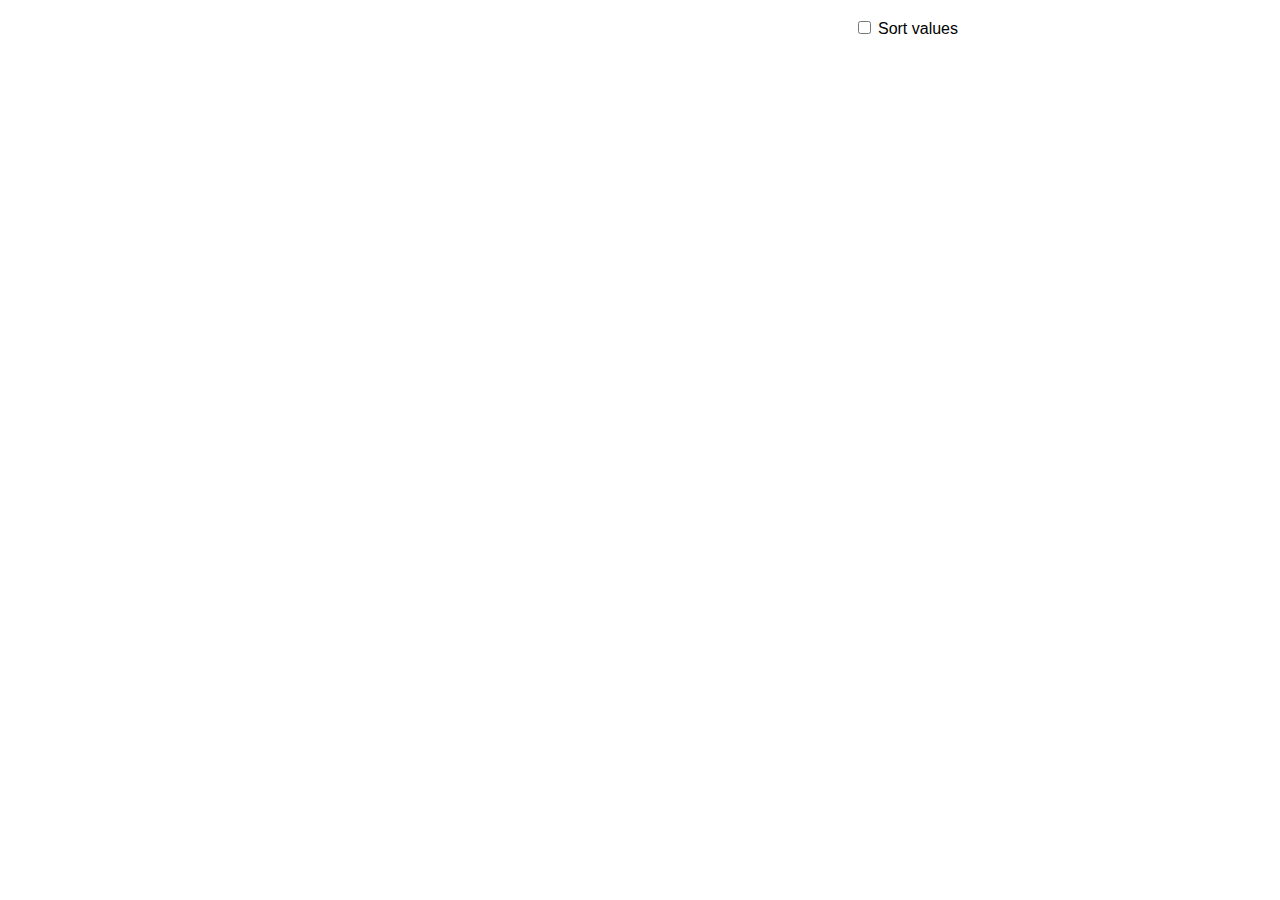
==== DiskAnalyst/Charts/barchart.html @ b461af43 "Bar chart work in progress" ====
<!DOCTYPE html>
<html>
  <head>
    <meta charset="utf-8">
    <title>Bar Chart</title>
    <link rel="stylesheet" type="text/css" href="barchart.css"/>
    <script src="d3.v3.min.js"></script>
  </head>
  <body>
    <div id="main">
      <label><input type="checkbox"> Sort values</label>
    </div>
    <script type="text/javascript" src="barchart.js"></script>
  </body>
</html>
---- DiskAnalyst/Charts/barchart.css ----
body {
  font-family: "Helvetica Neue", Helvetica, Arial, sans-serif;
  position: relative;
  width: 960px;
}

.axis text {
  font: 10px sans-serif;
}

.axis path,
.axis line {
  fill: none;
  stroke: #000;
  shape-rendering: crispEdges;
}

.bar {
  fill: steelblue;
  fill-opacity: .9;
}

.x.axis path {
  display: none;
}

label {
  position: absolute;
  top: 10px;
  right: 10px;
}
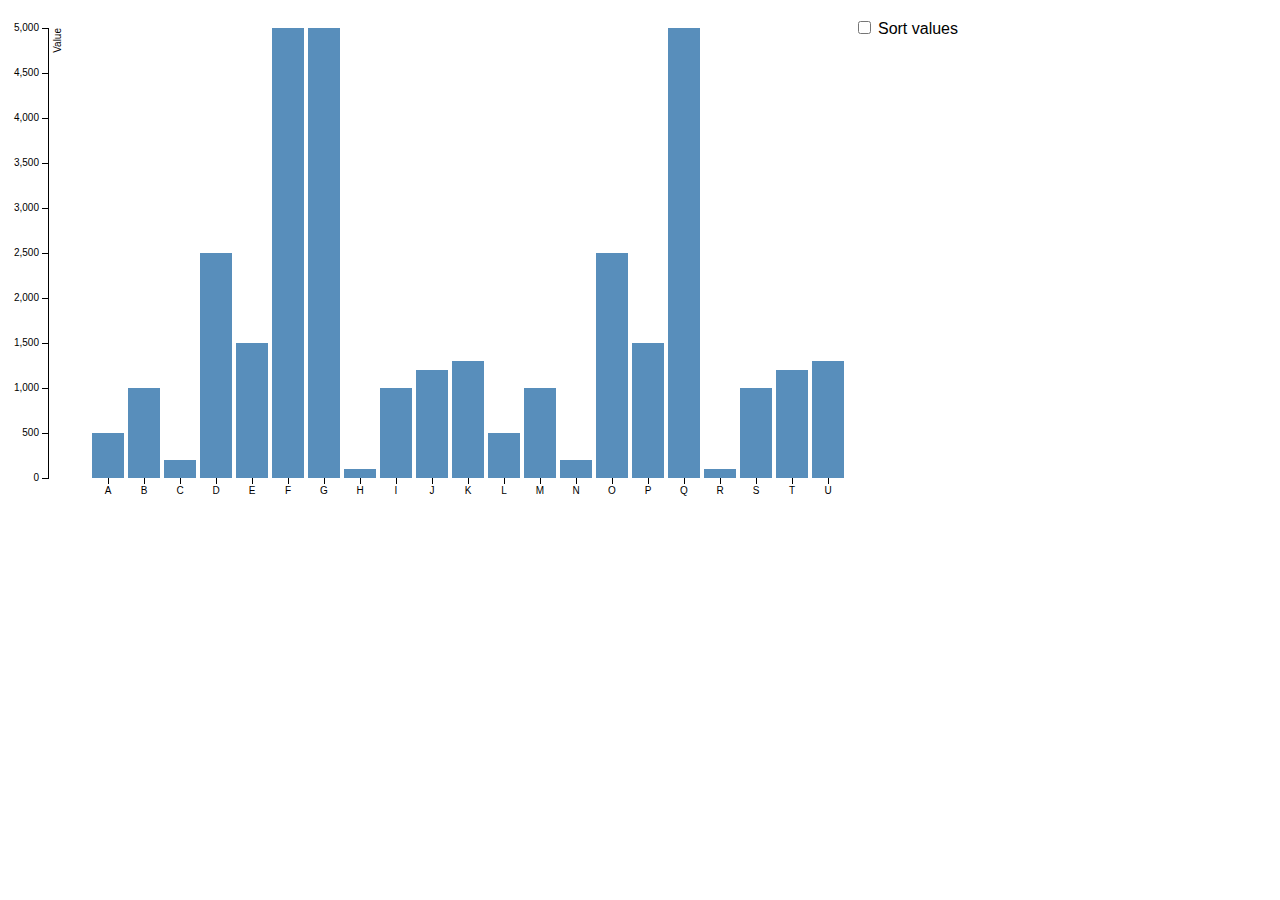
==== commit 70689c31: "Statstics Initial" ====
--- a/DiskAnalyst/Charts/barchart.html
+++ b/DiskAnalyst/Charts/barchart.html
@@ -7,9 +7,10 @@
     <script src="d3.v3.min.js"></script>
   </head>
   <body>
-    <div id="main">
+    <div id="chart"></div>
       <label><input type="checkbox"> Sort values</label>
-    </div>
-    <script type="text/javascript" src="barchart.js"></script>
+      <script src="jquery.min.js"></script>
+      <!--script type="text/javascript" src="progress.js"></script-->
+      <script type="text/javascript" src="barchart.js"></script>
   </body>
-</html>+</html>
--- a/DiskAnalyst/Charts/barchart.css
+++ b/DiskAnalyst/Charts/barchart.css
@@ -1,4 +1,4 @@
-body {
+body, #chart {
   font-family: "Helvetica Neue", Helvetica, Arial, sans-serif;
   position: relative;
   width: 960px;
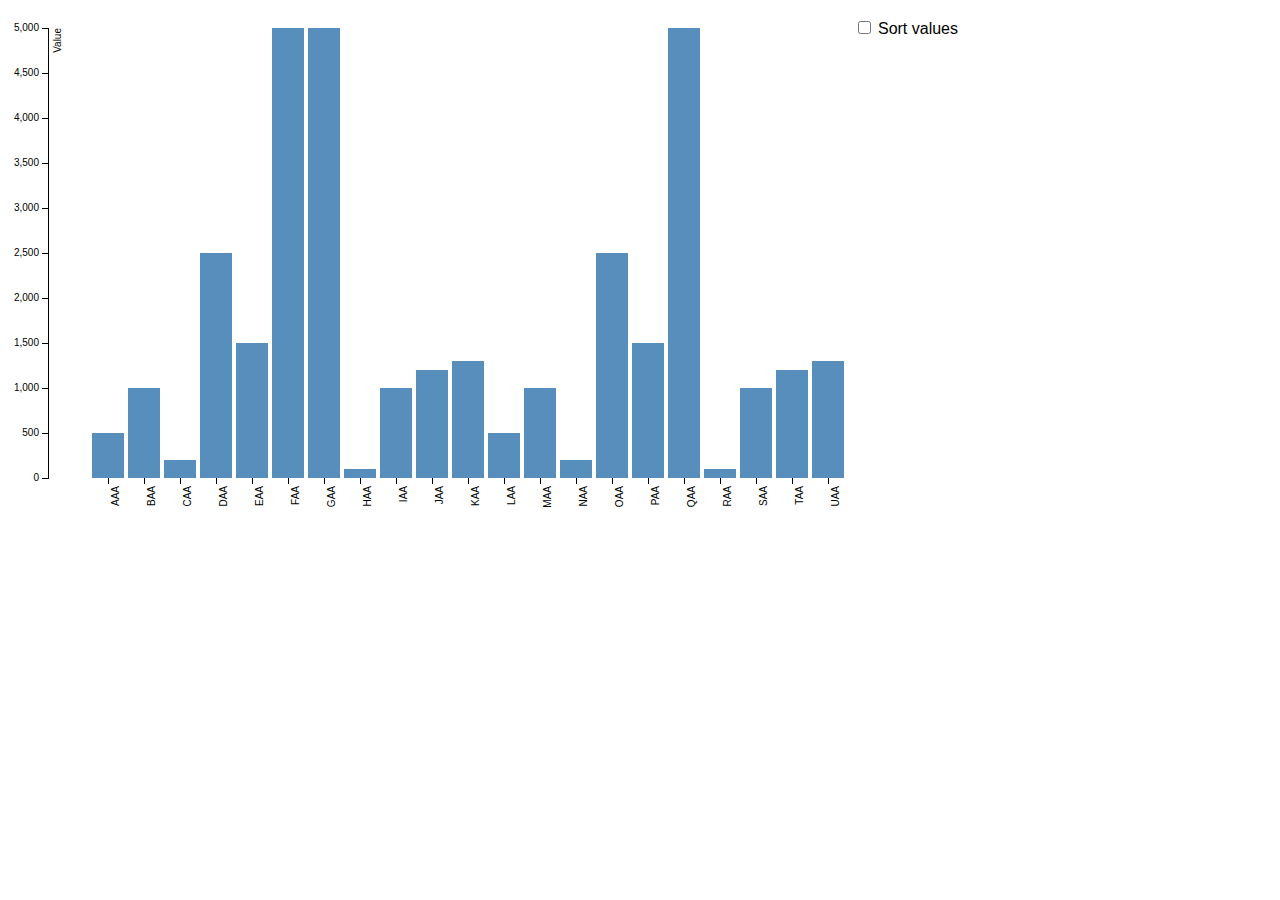
==== commit 4a91b8a9: "Graph fixes and progress integration" ====
--- a/DiskAnalyst/Charts/barchart.html
+++ b/DiskAnalyst/Charts/barchart.html
@@ -10,7 +10,7 @@
     <div id="chart"></div>
       <label><input type="checkbox"> Sort values</label>
       <script src="jquery.min.js"></script>
-      <!--script type="text/javascript" src="progress.js"></script-->
+      <script type="text/javascript" src="progress.js"></script>
       <script type="text/javascript" src="barchart.js"></script>
   </body>
 </html>
